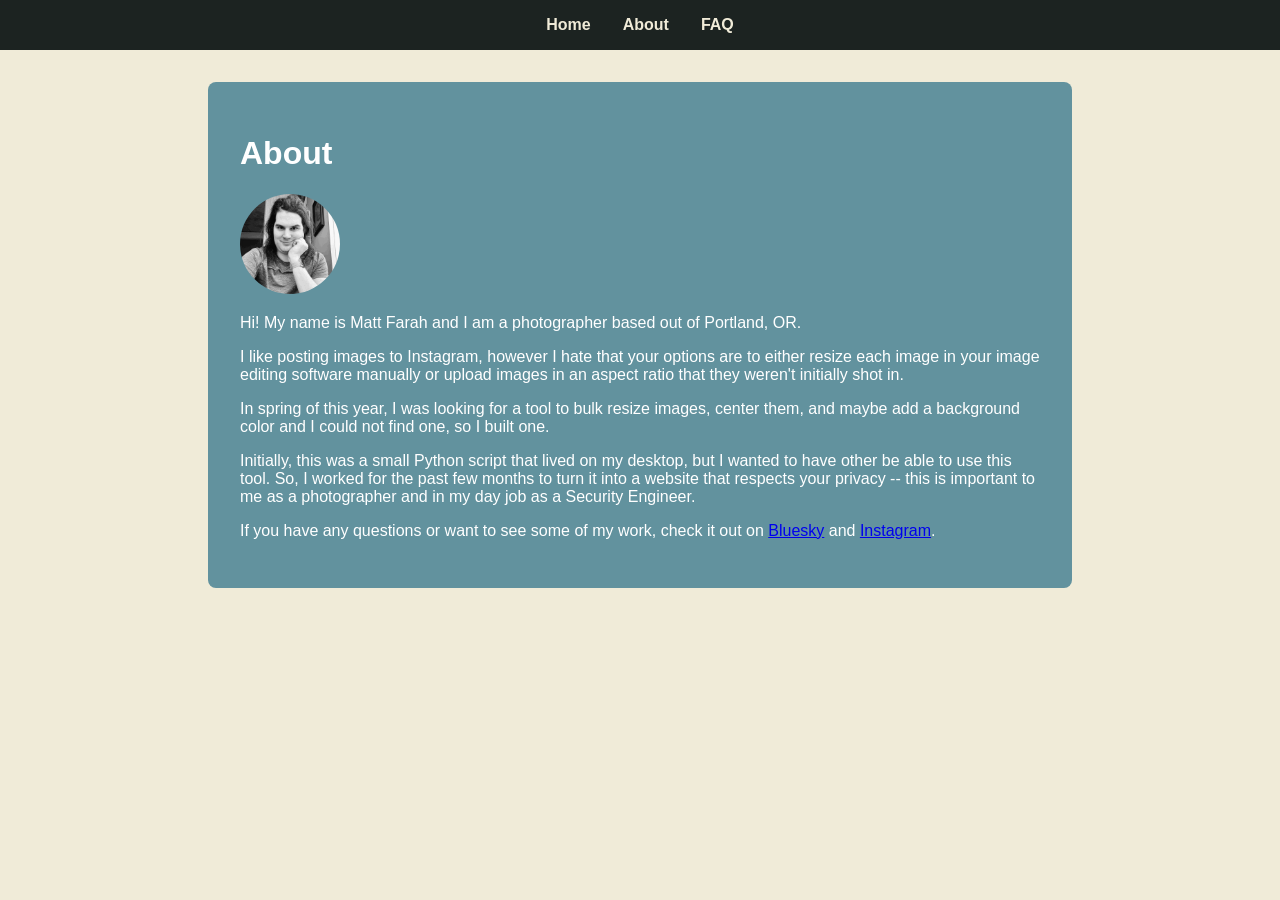
==== about.html @ 09866a5a "Initial create of FAQ and about pages" ====
<!doctype html>
<html lang="en">
<head>
    <meta charset="UTF-8">
    <meta name="viewport" content="width=device-width, initial-scale=1.0">
    <title>Frequently Asked Questions</title>

    <!-- Custom Styles -->
    <style>
        body {
            font-family: Arial, sans-serif;
            background-color: #F0EBD8;
            margin: 0;
            padding: 0;
        }

        nav {
            background-color: #1C2321;
            padding: 1rem;
            display: flex;
            justify-content: center;
        }

        nav a {
            color: #F0EBD8;
            text-decoration: none;
            margin: 0 1rem;
            font-weight: bold;
        }

        nav a:hover {
            text-decoration: underline;
        }

        .container {
            padding: 2rem;
            background-color: #62929E;
            color: white;
            border-radius: 8px;
            max-width: 800px;
            margin: 2rem auto;
        }

        label {
            display: block;
            margin-top: 1rem;
        }

        input[type="submit"] {
            margin-top: 1rem;
            background-color: #782B6B;
            color: white;
            border: none;
            padding: 0.5rem 1rem;
            cursor: pointer;
        }

        input[type="submit"]:hover {
            background-color: #003a8c;
        }
    </style>
</head>
<body>
    <!-- Navbar -->
    <nav>
        <a href="index.html">Home</a>
        <a href="about.html">About</a>
        <a href="faq.html">FAQ</a>
    </nav>

    <!-- Main Content -->
    <div class="container">
        <h1>About</h1>
        <img src="images/profilePhoto.jpg" alt="Image of Matt Farah - a white appearing mid-30's masculine person with long brown hair and brown eyes. " style="width: 100px; height: 100px; border-radius: 50%;">
        <p>Hi! My name is Matt Farah and I am a photographer based out of Portland, OR.</p>
        <p>I like posting images to Instagram, however I hate that your options are to either resize each image in your image editing software manually or upload images in an aspect ratio that they weren't initially shot in.</p>
        <p>In spring of this year, I was looking for a tool to bulk resize images, center them, and maybe add a background color and I could not find one, so I built one.</p>
        <p>Initially, this was a small Python script that lived on my desktop, but I wanted to have other be able to use this tool. So, I worked for the past few months to turn it into a website that respects your privacy -- this is important to me as a photographer and in my day job as a Security Engineer.</p>
        <p>If you have any questions or want to see some of my work, check it out on <a href="https://bsky.app/profile/matt11to5.bsky.social">Bluesky</a> and <a href="https://www.instagram.com/mattfarahphotos/">Instagram</a>.</p>
    </div>

</body>
</html>
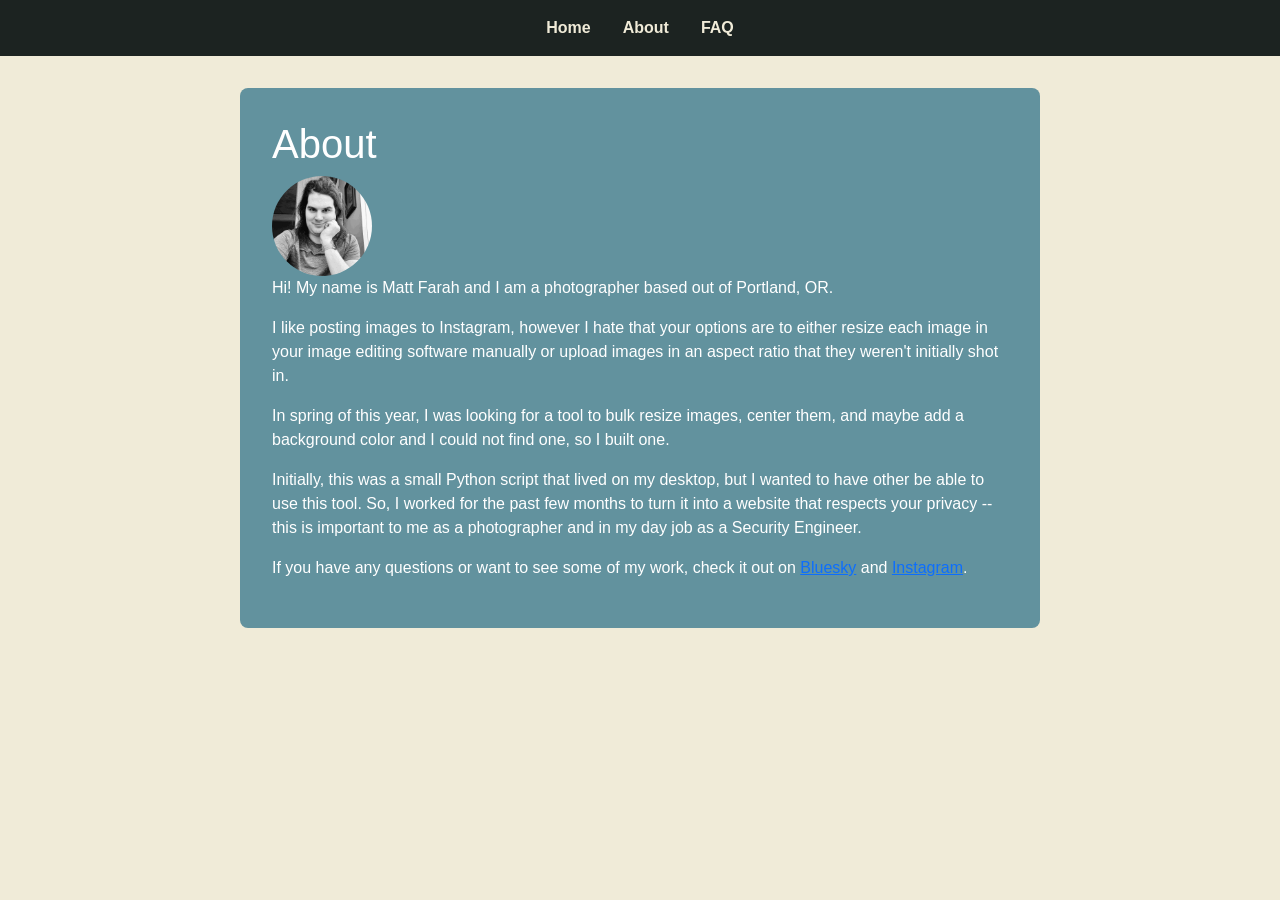
==== commit 5dad6320: "Attempting to set up bootstrap" ====
--- a/about.html
+++ b/about.html
@@ -3,6 +3,8 @@
 <head>
     <meta charset="UTF-8">
     <meta name="viewport" content="width=device-width, initial-scale=1.0">
+    <link href="https://cdn.jsdelivr.net/npm/bootstrap@5.3.3/dist/css/bootstrap.min.css" rel="stylesheet">
+    <script src="https://cdn.jsdelivr.net/npm/bootstrap@5.3.3/dist/js/bootstrap.bundle.min.js"></script>
     <title>Frequently Asked Questions</title>
 
     <!-- Custom Styles -->
